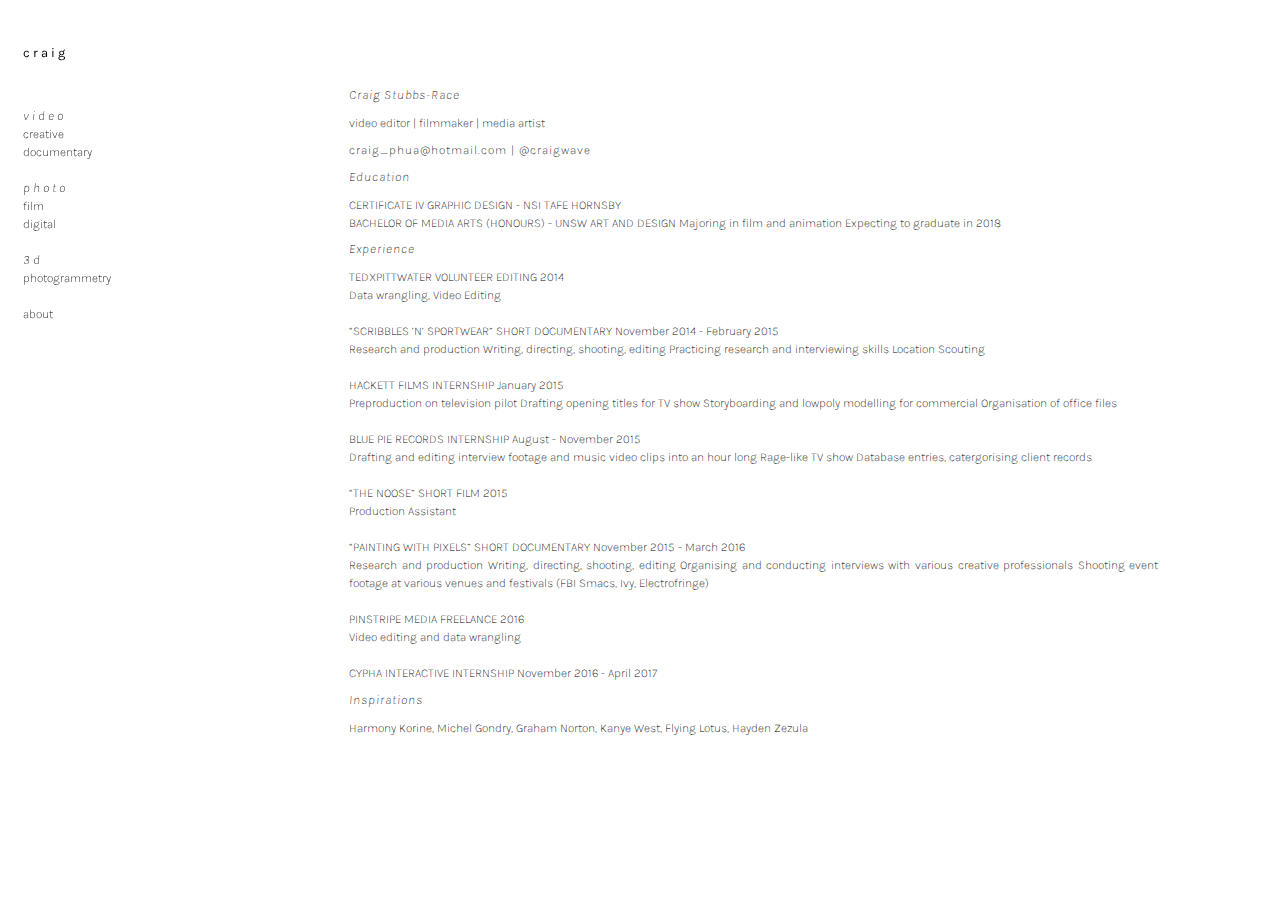
==== About.html @ 310ce45c "removed motion, added digital" ====
<!doctype html>

<html lang="en">

<head>
    <meta charset="utf-8">
    <meta name="viewport" content="width=device-width, initial-scale=1.0">

    <title>about</title>
    <link rel="stylesheet" href="css/main.css">
    <link rel="stylesheet" href="css/ideal-image-slider.css">
    <link rel="stylesheet" href="css/default.css">
    <link href="css/hamburgers.css" rel="stylesheet">

    <link href="https://fonts.googleapis.com/css?family=Karla" rel="stylesheet">
    <script src="js/jquery-3.2.0.min.js"></script>
    <script src="js/fluidvids.js"></script>

    <script src="js/main.js"></script>


</head>
<script>
</script>


<body>


    <div class="title">
        <div class="craigwave" onclick="location.href='index.html';">
            <p1>craig</p1>
        </div>

        <div class="menu-toggle">
            <button class="hamburger hamburger--squeeze" type="button">
            <span class="hamburger-box">
                <span class="hamburger-inner"></span>
            </span>
        </button>
        </div>
    </div>

    <ul class="menu">
        <p2>video</p2><br>
        <li class="menu-item" onclick="location.href='Creative.html';" style="cursor: pointer;">creative</li><br>
        <li class="menu-item" onclick="location.href='Documentary.html';" style="cursor: pointer;">documentary</li><br>
        <br>
        <p2>photo</p2><br>
        <li class="menu-item" onclick="location.href='Film.html';" style="cursor: pointer;">film</li><br>
        <li class="menu-item" onclick="location.href='digital.html';" style="cursor: pointer;">digital</li><br>

        <br>
        <p2>3d</p2><br>
        <li class="menu-item" onclick="location.href='Photogrammetry.html';" style="cursor: pointer;">photogrammetry</li><br>

        <br>

        <li class="menu-item" onclick="location.href='About.html';" style="cursor: pointer;">about</li><br>
    </ul>
    <div class="video-wrapper">
        <div class="video-wrapper">
            <div class="about-wrapper">
                <h2>Craig Stubbs-Race </h2>
                <p3>video editor | filmmaker | media artist</p3>
                <h3>craig_phua@hotmail.com | @craigwave</h3>

                <h2>Education</h2>
                <p3>
                    CERTIFICATE IV GRAPHIC DESIGN - NSI TAFE HORNSBY <br> BACHELOR OF MEDIA ARTS (HONOURS) - UNSW ART AND DESIGN Majoring in film and animation Expecting to graduate in 2018
                </p3>
                <h2>Experience</h2>
                <p3>TEDXPITTWATER VOLUNTEER EDITING 2014 <br>Data wrangling, Video Editing <br><br> “SCRIBBLES ’N’ SPORTWEAR” SHORT DOCUMENTARY November 2014 - February 2015 <br>Research and production Writing, directing, shooting, editing Practicing research and interviewing skills Location Scouting <br><br> HACKETT FILMS INTERNSHIP January 2015 <br>Preproduction on television pilot Drafting opening titles for TV show Storyboarding and lowpoly modelling for commercial Organisation of office files <br><br> BLUE PIE RECORDS INTERNSHIP August - November 2015 <br>Drafting and editing interview footage and music video clips into an hour long Rage-like TV show Database entries, catergorising client records <br><br> “THE NOOSE” SHORT FILM 2015 <br>Production Assistant <br><br> “PAINTING WITH PIXELS” SHORT DOCUMENTARY November 2015 - March 2016<br> Research and production Writing, directing, shooting, editing Organising and conducting interviews with various creative professionals Shooting event footage at various venues and festivals (FBI Smacs, Ivy, Electrofringe) <br><br> PINSTRIPE MEDIA FREELANCE 2016<br> Video editing and data wrangling<br><br> CYPHA INTERACTIVE INTERNSHIP November 2016 - April 2017<br>
                </p3>

                <h2>Inspirations</h2>
                <p3>Harmony Korine, Michel Gondry, Graham Norton, Kanye West, Flying Lotus, Hayden Zezula</p3><br><br>


            </div>
        </div>
    </div>





    <script>
    </script>







</body>

</html>
---- css/main.css ----
@import url();
html {
    overflow: scroll;
}

body {
    background-color: white;
}

.image-gallery {
    height: 100vh;
    background-color: white;
    overflow-y: auto;
    overflow-x: hidden;
    perspective: 1px;
    -webkit-perspective: 1px;
}



/*MEDIA*/

@media screen and (max-width:720px) {
    .fluid-vids {
        width: 100%;
    }
    .video-wrapper {
        z-index: 5;
        width: 100%!important;
        margin: 10% 0% 1%!important;
    }
    .about-wrapper {
        width: 80%;
        height: 100%;
        margin-top: 5%;
        margin-bottom: 10%;
        text-align: justify;
    }
    .video {
        margin-left: 0!important;
    }
    #slider-holder {
        margin: 15% 0!important;
        position: fixed;
        width: 100%!important;
    }
    body .menu-toggle {
        visibility: visible;
        background-color: white;
    }
    body .title {
        background-color: white;
        width: 100%;
        top: 0;
        height: 70px;
        position: fixed;
        z-index: 6;
    }
    body .menu {
        width: auto;
        line-height: 30px;
        visibility: hidden;
        background-color: white;
        width: 100%;
        height: 100%;
        top: 15%;
    }
    .content-text {
        width: 100%;
        margin-top: 5%;
        text-align: justify;
    }
    .craigwave {
        font-size: 15px!important;
        top: 1%!important;
        text-align: center!important;
        padding-left: 0px!important;
        left: 50%;
        margin-left: -23px;
    }
    h2 {
        font-size: 13px;
        letter-spacing: 3px;
        font-weight: 200;
        font-style: italic;
        font-family: Karla;
    }
    h3 {
        font-size: 12px;
        letter-spacing: 1px;
        font-weight: 200;
        font-family: Karla;
    }
    p3 {
        font-size: 12px;
        letter-spacing: 0px;
        font-family: Karla;
        font-weight: 200;
    }
}

h1 {
    font-family: ;
    color: antiquewhite;
    margin-left: 20px;
}

li {
    display: inline;
    max-width: 100%;
}

p2 {
    font-size: 13px;
    letter-spacing: 3px;
    font-style: italic;
    font-weight: 200;
    font-family: Karla;
}

#canvas {
    width: 400px;
    display: block;
    margin: 0 auto;
    position: absolute;
}


/*CLASSES*/

.craigwave {
    z-index: 10;
    font-size: 13px;
    position: fixed;
    letter-spacing: 3px;
    font-family: Karla;
    text-align: left;
    top: 5%;
    padding-left: 15px;
    background-color: white;
}

.craigwave:hover {
    cursor: pointer;
    text-decoration: line-through;
}

.hamburger {
    display: block;
    cursor: pointer;
    width: 80px;
    height: 40px;
}

.menu-toggle {
    z-index: 9;
    position: fixed;
    font-size: 13px;
    letter-spacing: 3px;
    font-family: Karla;
    visibility: hidden;
    left: 50%;
    margin-left: -40px;
    margin-top: 4%;
}

.menu {
    z-index: 10;
    position: fixed;
    list-style: none;
    width: 20%;
    top: 10%;
    padding-left: 15px;
    visibility: visible;
    //background-color: #f79f08;
}

.clicked .menu {
    visibility: visible;
    opacity: 1;
}

.menu-item {
    z-index: 10;
    font-size: 12px;
    letter-spacing: 0px;
    font-family: Karla;
    font-weight: 200;
}

.menu-item:hover {
    cursor: pointer;
    text-decoration: line-through;
}


/*IMAGES*/

.parallax-group {
    position: relative;
    left: %;
    transform-style: preserve-3d;
    -webkit-transform-style: preserve-3d;
}

.pic-squad1 {
    position: absolute;
    z-index: 9;
    left: 30%;
    top: 1000px;
    width: 40%;
    transform: translateZ(-0.5px);
    -webkit-transform: translateZ(-0.5px);
}

.pic-tattoo {
    position: absolute;
    z-index: 9;
    left: -10%;
    top: 100px;
    width: 25%: transform: translateZ(-1px);
    -webkit-transform: translateZ(-1px);
}

.pic-shimo {
    position: absolute;
    z-index: 8;
    left: 45%;
    top: 1500px;
    width: 50%;
    transform: translateZ(-0.2px);
    -webkit-transform: translateZ(-0.2px);
}


/*CONTENT*/

.content-text {
    width: 100%;
    text-align: justify;
}

.clicked .video-wrapper {
    visibility: hidden;
    opacity: 0;
}

.video-wrapper {
    z-index: 5;
    width: 80%;
    float: right;
    display: block;
    position: relative;
    margin-bottom: 5%;
    margin-top: 3%;
    margin-right: 5%;
    -webkit-animation: myanim 2s ; /* Chrome, Opera 15+, Safari 5+ */
          animation: myanim 2s ; /* Chrome, Firefox 16+, IE 10+, Opera */
    -webkit-animation-fill-mode: forwards;

}

.about-wrapper {
    width: 100%;
    text-align: justify;
    float: right;
}

.sf-wrapper {
    display: block;
    position: relative;
    width: 100%;
    height: 0;
    padding-top: 56.25%;
}

.sf-inner {
    display: block;
    position: absolute;
    left: 0;
    top: 0;
    right: 0;
    bottom: 0;
    width: 100%;
    height: 100%;
}


/*NEW*/

#slider-holder {
    position: relative;
    width: 50%;
    height: 50%;
    margin: 5% 30%;
}

.clicked #slider {
    visibility: hidden
}

h2 {
    font-size: 13px;
    letter-spacing: 1px;
    font-weight: 200;
    font-style: italic;
    font-family: Karla;
}

h3 {
    font-size: 12px;
    letter-spacing: 1px;
    font-weight: 200;
    font-family: Karla;
}

p3 {
    font-size: 12px;
    letter-spacing: 0px;
    font-family: Karla;
    font-weight: 200;
}

.clicked .content-wrapper {
    visibility: hidden;
    opacity: 0;
}


/*ANIMATIONS*/
@-webkit-keyframes myanim {
  0%   { opacity: 0.0; }
  50%  { opacity: 0.5; }
  100% { opacity: 1.0; }
}
@keyframes myanim {
  0%   { opacity: 0.0; }
  50%  { opacity: 0.5; }
  100% { opacity: 1.0; }
}
---- css/ideal-image-slider.css ----
/*
 * Ideal Image Slider v1.5.1
 *
 * By Gilbert Pellegrom
 * http://gilbert.pellegrom.me
 *
 * Copyright (C) 2014 Dev7studios
 * https://raw.githubusercontent.com/gilbitron/Ideal-Image-Slider/master/LICENSE
 */

.ideal-image-slider {
	position: relative;
	overflow: hidden;
}
.iis-slide {
	display: block;
	bottom: 0;
	text-decoration: none;
	position: absolute;
	top: 0;
	left: 0;
	width: 100%;
	height: 100%;
	background-repeat: no-repeat;
	background-position: 50% 50%;
	background-size: cover;
	text-indent: -9999px;
}

/* Slide effect */
.iis-effect-slide .iis-slide {
	opacity: 0;
	-webkit-transition-property: -webkit-transform;
	   -moz-transition-property: -moz-transform;
		 -o-transition-property: -o-transform;
			transition-property: transform;
	-webkit-transition-timing-function: ease-out;
	   -moz-transition-timing-function: ease-out;
		 -o-transition-timing-function: ease-out;
			transition-timing-function: ease-out;
	-webkit-transform: translateX(0%);
		-ms-transform: translateX(0%);
			transform: translateX(0%);
}
.iis-effect-slide .iis-current-slide {
	opacity: 1;
	z-index: 1;
}
.iis-effect-slide .iis-previous-slide {
	-webkit-transform: translateX(-100%);
		-ms-transform: translateX(-100%);
			transform: translateX(-100%);
}
.iis-effect-slide .iis-next-slide {
	-webkit-transform: translateX(100%);
		-ms-transform: translateX(100%);
			transform: translateX(100%);
}
.iis-effect-slide.iis-direction-next .iis-previous-slide,
.iis-effect-slide.iis-direction-previous .iis-next-slide { opacity: 1; }

/* Touch styles */
.iis-touch-enabled .iis-slide { z-index: 1; }
.iis-touch-enabled .iis-current-slide { z-index: 2; }
.iis-touch-enabled.iis-is-touching .iis-previous-slide,
.iis-touch-enabled.iis-is-touching .iis-next-slide { opacity: 1; }

/* Fade effect */
.iis-effect-fade .iis-slide {
	-webkit-transition-property: opacity;
	   -moz-transition-property: opacity;
		 -o-transition-property: opacity;
			transition-property: opacity;
	-webkit-transition-timing-function: ease-in;
	   -moz-transition-timing-function: ease-in;
		 -o-transition-timing-function: ease-in;
			transition-timing-function: ease-in;
	opacity: 0;
}
.iis-effect-fade .iis-current-slide {
	opacity: 1;
	z-index: 1;
}
---- css/default.css ----
/*
 * Ideal Image Slider Default Theme
 * Version: 1.2.0
 */

.ideal-image-slider {
	background-color: #fff;
	background-image: url("[data-uri]");
	background-repeat: no-repeat;
	background-position: 50% 50%;
	background-size: 32px 32px;
}

/* Navigation */
.iis-previous-nav,
.iis-next-nav {
	position: absolute;
	top: 50%;
	z-index: 20;
	display: block;
	width: 60px;
	height: 60px;
	text-indent: -9999px;
	background-repeat: no-repeat;
	background-color: rgba(0,0,0,0.5);
	border-radius: 50px;
	background-size: 48px 48px;
	cursor: pointer;
	opacity: 0;
	-webkit-transform: translateY(-50%);
		-ms-transform: translateY(-50%);
			transform: translateY(-50%);
	-webkit-transition: 0.3s ease-out;
	   -moz-transition: 0.3s ease-out;
		 -o-transition: 0.3s ease-out;
			transition: 0.3s ease-out;
}
.iis-previous-nav {
	left: 5%;
	background-position: 35% 50%;
	background-image: url("[data-uri]");
}
.iis-next-nav {
	right: 5%;
	background-position: 65% 50%;
	background-image: url("[data-uri]");
}
.ideal-image-slider:hover .iis-previous-nav,
.ideal-image-slider:hover .iis-next-nav { opacity: 0.5; }
.ideal-image-slider:hover .iis-previous-nav:hover,
.ideal-image-slider:hover .iis-next-nav:hover { opacity: 1.0; }

/* Bullet Navigation */
.iis-bullet-nav {
	position: absolute;
	bottom: 5%;
	right: 5%;
	z-index: 15;
	width: 90%;
	text-align: right;
	opacity: 0.4;
	-webkit-transition: 0.3s ease-out;
	   -moz-transition: 0.3s ease-out;
		 -o-transition: 0.3s ease-out;
			transition: 0.3s ease-out;
}
.iis-has-captions .iis-bullet-nav { max-width: 42%; }
.iis-bullet-nav a {
	display: inline-block;
	width: 10px;
	height: 10px;
	background: transparent;
	text-indent: 9999px;
	margin: 0 5px;
	border: 3px solid rgba(0,0,0,0.5);
	border-radius: 10px;
	cursor: pointer;
	-webkit-transition: 0.3s ease-out;
	   -moz-transition: 0.3s ease-out;
		 -o-transition: 0.3s ease-out;
			transition: 0.3s ease-out;
}
.iis-bullet-nav a.iis-bullet-active,
.iis-bullet-nav a:hover { background: #fff; }
.ideal-image-slider:hover .iis-bullet-nav { opacity: 0.7; }
.ideal-image-slider:hover .iis-bullet-nav:hover { opacity: 1.0; }

/* Captions */
.iis-has-captions .iis-slide { text-indent: 0; }
.iis-caption {
	position: absolute;
	left: 5%;
	bottom: 5%;
	max-width: 90%;
	z-index: 10;
	background: #000;
	background: rgba(0,0,0,0.5);
	padding: 5px 15px;
	border-radius: 10px;
	font: 14px/1.6em "Helvetica Neue", Helvetica, Arial, sans-serif;
	color: #fff;
	-webkit-box-sizing: border-box;
	-moz-box-sizing: border-box;
	box-sizing: border-box;
}
.iis-has-bullet-nav .iis-caption { max-width: 42%; }
.iis-caption .iis-caption-title { font-weight: bold; }
.iis-caption .iis-caption-content {
	font-size: 13px;
	line-height: 1.6em;
	color: #eee;
}
.iis-caption .iis-caption-content a,
.iis-caption .iis-caption-content a:visited {
	color: #eee;
	text-decoration: underline;
	border: 0;
}
.iis-caption .iis-caption-content a:hover,
.iis-caption .iis-caption-content a:active {
	color: #fff;
}
---- css/hamburgers.css ----
/*!
 * Hamburgers
 * @description Tasty CSS-animated hamburgers
 * @author Jonathan Suh @jonsuh
 * @site https://jonsuh.com/hamburgers
 * @link https://github.com/jonsuh/hamburgers
 */
.hamburger {
  padding: 15px 15px;
  display: inline-block;
  cursor: pointer;
  transition-property: opacity, filter;
  transition-duration: 0.15s;
  transition-timing-function: linear;
  font: inherit;
  color: inherit;
  text-transform: none;
  background-color: transparent;
  border: 0;
  margin: 0;
  overflow: visible; }
  .hamburger:hover {
    opacity: 0.7; }

.hamburger-box {
  width: 40px;
  height: 24px;
  display: inline-block;
  position: relative; }

.hamburger-inner {
  display: block;
  top: 50%;
  margin-top: -2px; }
  .hamburger-inner, .hamburger-inner::before, .hamburger-inner::after {
    width: 40px;
    height: 4px;
    background-color: #000;
    border-radius: 4px;
    position: absolute;
    transition-property: transform;
    transition-duration: 0.15s;
    transition-timing-function: ease; }
  .hamburger-inner::before, .hamburger-inner::after {
    content: "";
    display: block; }
  .hamburger-inner::before {
    top: -10px; }
  .hamburger-inner::after {
    bottom: -10px; }

/*
   * 3DX
   */
.hamburger--3dx .hamburger-box {
  perspective: 80px; }

.hamburger--3dx .hamburger-inner {
  transition: transform 0.15s cubic-bezier(0.645, 0.045, 0.355, 1), background-color 0s 0.1s cubic-bezier(0.645, 0.045, 0.355, 1); }
  .hamburger--3dx .hamburger-inner::before, .hamburger--3dx .hamburger-inner::after {
    transition: transform 0s 0.1s cubic-bezier(0.645, 0.045, 0.355, 1); }

.hamburger--3dx.is-active .hamburger-inner {
  background-color: transparent;
  transform: rotateY(180deg); }
  .hamburger--3dx.is-active .hamburger-inner::before {
    transform: translate3d(0, 10px, 0) rotate(45deg); }
  .hamburger--3dx.is-active .hamburger-inner::after {
    transform: translate3d(0, -10px, 0) rotate(-45deg); }

/*
   * 3DX Reverse
   */
.hamburger--3dx-r .hamburger-box {
  perspective: 80px; }

.hamburger--3dx-r .hamburger-inner {
  transition: transform 0.15s cubic-bezier(0.645, 0.045, 0.355, 1), background-color 0s 0.1s cubic-bezier(0.645, 0.045, 0.355, 1); }
  .hamburger--3dx-r .hamburger-inner::before, .hamburger--3dx-r .hamburger-inner::after {
    transition: transform 0s 0.1s cubic-bezier(0.645, 0.045, 0.355, 1); }

.hamburger--3dx-r.is-active .hamburger-inner {
  background-color: transparent;
  transform: rotateY(-180deg); }
  .hamburger--3dx-r.is-active .hamburger-inner::before {
    transform: translate3d(0, 10px, 0) rotate(45deg); }
  .hamburger--3dx-r.is-active .hamburger-inner::after {
    transform: translate3d(0, -10px, 0) rotate(-45deg); }

/*
   * 3DY
   */
.hamburger--3dy .hamburger-box {
  perspective: 80px; }

.hamburger--3dy .hamburger-inner {
  transition: transform 0.15s cubic-bezier(0.645, 0.045, 0.355, 1), background-color 0s 0.1s cubic-bezier(0.645, 0.045, 0.355, 1); }
  .hamburger--3dy .hamburger-inner::before, .hamburger--3dy .hamburger-inner::after {
    transition: transform 0s 0.1s cubic-bezier(0.645, 0.045, 0.355, 1); }

.hamburger--3dy.is-active .hamburger-inner {
  background-color: transparent;
  transform: rotateX(-180deg); }
  .hamburger--3dy.is-active .hamburger-inner::before {
    transform: translate3d(0, 10px, 0) rotate(45deg); }
  .hamburger--3dy.is-active .hamburger-inner::after {
    transform: translate3d(0, -10px, 0) rotate(-45deg); }

/*
   * 3DY Reverse
   */
.hamburger--3dy-r .hamburger-box {
  perspective: 80px; }

.hamburger--3dy-r .hamburger-inner {
  transition: transform 0.15s cubic-bezier(0.645, 0.045, 0.355, 1), background-color 0s 0.1s cubic-bezier(0.645, 0.045, 0.355, 1); }
  .hamburger--3dy-r .hamburger-inner::before, .hamburger--3dy-r .hamburger-inner::after {
    transition: transform 0s 0.1s cubic-bezier(0.645, 0.045, 0.355, 1); }

.hamburger--3dy-r.is-active .hamburger-inner {
  background-color: transparent;
  transform: rotateX(180deg); }
  .hamburger--3dy-r.is-active .hamburger-inner::before {
    transform: translate3d(0, 10px, 0) rotate(45deg); }
  .hamburger--3dy-r.is-active .hamburger-inner::after {
    transform: translate3d(0, -10px, 0) rotate(-45deg); }

/*
   * Arrow
   */
.hamburger--arrow.is-active .hamburger-inner::before {
  transform: translate3d(-8px, 0, 0) rotate(-45deg) scale(0.7, 1); }

.hamburger--arrow.is-active .hamburger-inner::after {
  transform: translate3d(-8px, 0, 0) rotate(45deg) scale(0.7, 1); }

/*
   * Arrow Right
   */
.hamburger--arrow-r.is-active .hamburger-inner::before {
  transform: translate3d(8px, 0, 0) rotate(45deg) scale(0.7, 1); }

.hamburger--arrow-r.is-active .hamburger-inner::after {
  transform: translate3d(8px, 0, 0) rotate(-45deg) scale(0.7, 1); }

/*
   * Arrow Alt
   */
.hamburger--arrowalt .hamburger-inner::before {
  transition: top 0.1s 0.1s ease, transform 0.1s cubic-bezier(0.165, 0.84, 0.44, 1); }

.hamburger--arrowalt .hamburger-inner::after {
  transition: bottom 0.1s 0.1s ease, transform 0.1s cubic-bezier(0.165, 0.84, 0.44, 1); }

.hamburger--arrowalt.is-active .hamburger-inner::before {
  top: 0;
  transform: translate3d(-8px, -10px, 0) rotate(-45deg) scale(0.7, 1);
  transition: top 0.1s ease, transform 0.1s 0.1s cubic-bezier(0.895, 0.03, 0.685, 0.22); }

.hamburger--arrowalt.is-active .hamburger-inner::after {
  bottom: 0;
  transform: translate3d(-8px, 10px, 0) rotate(45deg) scale(0.7, 1);
  transition: bottom 0.1s ease, transform 0.1s 0.1s cubic-bezier(0.895, 0.03, 0.685, 0.22); }

/*
   * Arrow Alt Right
   */
.hamburger--arrowalt-r .hamburger-inner::before {
  transition: top 0.1s 0.1s ease, transform 0.1s cubic-bezier(0.165, 0.84, 0.44, 1); }

.hamburger--arrowalt-r .hamburger-inner::after {
  transition: bottom 0.1s 0.1s ease, transform 0.1s cubic-bezier(0.165, 0.84, 0.44, 1); }

.hamburger--arrowalt-r.is-active .hamburger-inner::before {
  top: 0;
  transform: translate3d(8px, -10px, 0) rotate(45deg) scale(0.7, 1);
  transition: top 0.1s ease, transform 0.1s 0.1s cubic-bezier(0.895, 0.03, 0.685, 0.22); }

.hamburger--arrowalt-r.is-active .hamburger-inner::after {
  bottom: 0;
  transform: translate3d(8px, 10px, 0) rotate(-45deg) scale(0.7, 1);
  transition: bottom 0.1s ease, transform 0.1s 0.1s cubic-bezier(0.895, 0.03, 0.685, 0.22); }

/*
   * Boring
   */
.hamburger--boring .hamburger-inner, .hamburger--boring .hamburger-inner::before, .hamburger--boring .hamburger-inner::after {
  transition-property: none; }

.hamburger--boring.is-active .hamburger-inner {
  transform: rotate(45deg); }
  .hamburger--boring.is-active .hamburger-inner::before {
    top: 0;
    opacity: 0; }
  .hamburger--boring.is-active .hamburger-inner::after {
    bottom: 0;
    transform: rotate(-90deg); }

/*
   * Collapse
   */
.hamburger--collapse .hamburger-inner {
  top: auto;
  bottom: 0;
  transition-duration: 0.13s;
  transition-delay: 0.13s;
  transition-timing-function: cubic-bezier(0.55, 0.055, 0.675, 0.19); }
  .hamburger--collapse .hamburger-inner::after {
    top: -20px;
    transition: top 0.2s 0.2s cubic-bezier(0.33333, 0.66667, 0.66667, 1), opacity 0.1s linear; }
  .hamburger--collapse .hamburger-inner::before {
    transition: top 0.12s 0.2s cubic-bezier(0.33333, 0.66667, 0.66667, 1), transform 0.13s cubic-bezier(0.55, 0.055, 0.675, 0.19); }

.hamburger--collapse.is-active .hamburger-inner {
  transform: translate3d(0, -10px, 0) rotate(-45deg);
  transition-delay: 0.22s;
  transition-timing-function: cubic-bezier(0.215, 0.61, 0.355, 1); }
  .hamburger--collapse.is-active .hamburger-inner::after {
    top: 0;
    opacity: 0;
    transition: top 0.2s cubic-bezier(0.33333, 0, 0.66667, 0.33333), opacity 0.1s 0.22s linear; }
  .hamburger--collapse.is-active .hamburger-inner::before {
    top: 0;
    transform: rotate(-90deg);
    transition: top 0.1s 0.16s cubic-bezier(0.33333, 0, 0.66667, 0.33333), transform 0.13s 0.25s cubic-bezier(0.215, 0.61, 0.355, 1); }

/*
   * Collapse Reverse
   */
.hamburger--collapse-r .hamburger-inner {
  top: auto;
  bottom: 0;
  transition-duration: 0.13s;
  transition-delay: 0.13s;
  transition-timing-function: cubic-bezier(0.55, 0.055, 0.675, 0.19); }
  .hamburger--collapse-r .hamburger-inner::after {
    top: -20px;
    transition: top 0.2s 0.2s cubic-bezier(0.33333, 0.66667, 0.66667, 1), opacity 0.1s linear; }
  .hamburger--collapse-r .hamburger-inner::before {
    transition: top 0.12s 0.2s cubic-bezier(0.33333, 0.66667, 0.66667, 1), transform 0.13s cubic-bezier(0.55, 0.055, 0.675, 0.19); }

.hamburger--collapse-r.is-active .hamburger-inner {
  transform: translate3d(0, -10px, 0) rotate(45deg);
  transition-delay: 0.22s;
  transition-timing-function: cubic-bezier(0.215, 0.61, 0.355, 1); }
  .hamburger--collapse-r.is-active .hamburger-inner::after {
    top: 0;
    opacity: 0;
    transition: top 0.2s cubic-bezier(0.33333, 0, 0.66667, 0.33333), opacity 0.1s 0.22s linear; }
  .hamburger--collapse-r.is-active .hamburger-inner::before {
    top: 0;
    transform: rotate(90deg);
    transition: top 0.1s 0.16s cubic-bezier(0.33333, 0, 0.66667, 0.33333), transform 0.13s 0.25s cubic-bezier(0.215, 0.61, 0.355, 1); }

/*
   * Elastic
   */
.hamburger--elastic .hamburger-inner {
  top: 2px;
  transition-duration: 0.275s;
  transition-timing-function: cubic-bezier(0.68, -0.55, 0.265, 1.55); }
  .hamburger--elastic .hamburger-inner::before {
    top: 10px;
    transition: opacity 0.125s 0.275s ease; }
  .hamburger--elastic .hamburger-inner::after {
    top: 20px;
    transition: transform 0.275s cubic-bezier(0.68, -0.55, 0.265, 1.55); }

.hamburger--elastic.is-active .hamburger-inner {
  transform: translate3d(0, 10px, 0) rotate(135deg);
  transition-delay: 0.075s; }
  .hamburger--elastic.is-active .hamburger-inner::before {
    transition-delay: 0s;
    opacity: 0; }
  .hamburger--elastic.is-active .hamburger-inner::after {
    transform: translate3d(0, -20px, 0) rotate(-270deg);
    transition-delay: 0.075s; }

/*
   * Elastic Reverse
   */
.hamburger--elastic-r .hamburger-inner {
  top: 2px;
  transition-duration: 0.275s;
  transition-timing-function: cubic-bezier(0.68, -0.55, 0.265, 1.55); }
  .hamburger--elastic-r .hamburger-inner::before {
    top: 10px;
    transition: opacity 0.125s 0.275s ease; }
  .hamburger--elastic-r .hamburger-inner::after {
    top: 20px;
    transition: transform 0.275s cubic-bezier(0.68, -0.55, 0.265, 1.55); }

.hamburger--elastic-r.is-active .hamburger-inner {
  transform: translate3d(0, 10px, 0) rotate(-135deg);
  transition-delay: 0.075s; }
  .hamburger--elastic-r.is-active .hamburger-inner::before {
    transition-delay: 0s;
    opacity: 0; }
  .hamburger--elastic-r.is-active .hamburger-inner::after {
    transform: translate3d(0, -20px, 0) rotate(270deg);
    transition-delay: 0.075s; }

/*
   * Emphatic
   */
.hamburger--emphatic {
  overflow: hidden; }
  .hamburger--emphatic .hamburger-inner {
    transition: background-color 0.125s 0.175s ease-in; }
    .hamburger--emphatic .hamburger-inner::before {
      left: 0;
      transition: transform 0.125s cubic-bezier(0.6, 0.04, 0.98, 0.335), top 0.05s 0.125s linear, left 0.125s 0.175s ease-in; }
    .hamburger--emphatic .hamburger-inner::after {
      top: 10px;
      right: 0;
      transition: transform 0.125s cubic-bezier(0.6, 0.04, 0.98, 0.335), top 0.05s 0.125s linear, right 0.125s 0.175s ease-in; }
  .hamburger--emphatic.is-active .hamburger-inner {
    transition-delay: 0s;
    transition-timing-function: ease-out;
    background-color: transparent; }
    .hamburger--emphatic.is-active .hamburger-inner::before {
      left: -80px;
      top: -80px;
      transform: translate3d(80px, 80px, 0) rotate(45deg);
      transition: left 0.125s ease-out, top 0.05s 0.125s linear, transform 0.125s 0.175s cubic-bezier(0.075, 0.82, 0.165, 1); }
    .hamburger--emphatic.is-active .hamburger-inner::after {
      right: -80px;
      top: -80px;
      transform: translate3d(-80px, 80px, 0) rotate(-45deg);
      transition: right 0.125s ease-out, top 0.05s 0.125s linear, transform 0.125s 0.175s cubic-bezier(0.075, 0.82, 0.165, 1); }

/*
   * Emphatic Reverse
   */
.hamburger--emphatic-r {
  overflow: hidden; }
  .hamburger--emphatic-r .hamburger-inner {
    transition: background-color 0.125s 0.175s ease-in; }
    .hamburger--emphatic-r .hamburger-inner::before {
      left: 0;
      transition: transform 0.125s cubic-bezier(0.6, 0.04, 0.98, 0.335), top 0.05s 0.125s linear, left 0.125s 0.175s ease-in; }
    .hamburger--emphatic-r .hamburger-inner::after {
      top: 10px;
      right: 0;
      transition: transform 0.125s cubic-bezier(0.6, 0.04, 0.98, 0.335), top 0.05s 0.125s linear, right 0.125s 0.175s ease-in; }
  .hamburger--emphatic-r.is-active .hamburger-inner {
    transition-delay: 0s;
    transition-timing-function: ease-out;
    background-color: transparent; }
    .hamburger--emphatic-r.is-active .hamburger-inner::before {
      left: -80px;
      top: 80px;
      transform: translate3d(80px, -80px, 0) rotate(-45deg);
      transition: left 0.125s ease-out, top 0.05s 0.125s linear, transform 0.125s 0.175s cubic-bezier(0.075, 0.82, 0.165, 1); }
    .hamburger--emphatic-r.is-active .hamburger-inner::after {
      right: -80px;
      top: 80px;
      transform: translate3d(-80px, -80px, 0) rotate(45deg);
      transition: right 0.125s ease-out, top 0.05s 0.125s linear, transform 0.125s 0.175s cubic-bezier(0.075, 0.82, 0.165, 1); }

/*
   * Slider
   */
.hamburger--slider .hamburger-inner {
  top: 2px; }
  .hamburger--slider .hamburger-inner::before {
    top: 10px;
    transition-property: transform, opacity;
    transition-timing-function: ease;
    transition-duration: 0.15s; }
  .hamburger--slider .hamburger-inner::after {
    top: 20px; }

.hamburger--slider.is-active .hamburger-inner {
  transform: translate3d(0, 10px, 0) rotate(45deg); }
  .hamburger--slider.is-active .hamburger-inner::before {
    transform: rotate(-45deg) translate3d(-5.71429px, -6px, 0);
    opacity: 0; }
  .hamburger--slider.is-active .hamburger-inner::after {
    transform: translate3d(0, -20px, 0) rotate(-90deg); }

/*
   * Slider Reverse
   */
.hamburger--slider-r .hamburger-inner {
  top: 2px; }
  .hamburger--slider-r .hamburger-inner::before {
    top: 10px;
    transition-property: transform, opacity;
    transition-timing-function: ease;
    transition-duration: 0.15s; }
  .hamburger--slider-r .hamburger-inner::after {
    top: 20px; }

.hamburger--slider-r.is-active .hamburger-inner {
  transform: translate3d(0, 10px, 0) rotate(-45deg); }
  .hamburger--slider-r.is-active .hamburger-inner::before {
    transform: rotate(45deg) translate3d(5.71429px, -6px, 0);
    opacity: 0; }
  .hamburger--slider-r.is-active .hamburger-inner::after {
    transform: translate3d(0, -20px, 0) rotate(90deg); }

/*
   * Spring
   */
.hamburger--spring .hamburger-inner {
  top: 2px;
  transition: background-color 0s 0.13s linear; }
  .hamburger--spring .hamburger-inner::before {
    top: 10px;
    transition: top 0.1s 0.2s cubic-bezier(0.33333, 0.66667, 0.66667, 1), transform 0.13s cubic-bezier(0.55, 0.055, 0.675, 0.19); }
  .hamburger--spring .hamburger-inner::after {
    top: 20px;
    transition: top 0.2s 0.2s cubic-bezier(0.33333, 0.66667, 0.66667, 1), transform 0.13s cubic-bezier(0.55, 0.055, 0.675, 0.19); }

.hamburger--spring.is-active .hamburger-inner {
  transition-delay: 0.22s;
  background-color: transparent; }
  .hamburger--spring.is-active .hamburger-inner::before {
    top: 0;
    transition: top 0.1s 0.15s cubic-bezier(0.33333, 0, 0.66667, 0.33333), transform 0.13s 0.22s cubic-bezier(0.215, 0.61, 0.355, 1);
    transform: translate3d(0, 10px, 0) rotate(45deg); }
  .hamburger--spring.is-active .hamburger-inner::after {
    top: 0;
    transition: top 0.2s cubic-bezier(0.33333, 0, 0.66667, 0.33333), transform 0.13s 0.22s cubic-bezier(0.215, 0.61, 0.355, 1);
    transform: translate3d(0, 10px, 0) rotate(-45deg); }

/*
   * Spring Reverse
   */
.hamburger--spring-r .hamburger-inner {
  top: auto;
  bottom: 0;
  transition-duration: 0.13s;
  transition-delay: 0s;
  transition-timing-function: cubic-bezier(0.55, 0.055, 0.675, 0.19); }
  .hamburger--spring-r .hamburger-inner::after {
    top: -20px;
    transition: top 0.2s 0.2s cubic-bezier(0.33333, 0.66667, 0.66667, 1), opacity 0s linear; }
  .hamburger--spring-r .hamburger-inner::before {
    transition: top 0.1s 0.2s cubic-bezier(0.33333, 0.66667, 0.66667, 1), transform 0.13s cubic-bezier(0.55, 0.055, 0.675, 0.19); }

.hamburger--spring-r.is-active .hamburger-inner {
  transform: translate3d(0, -10px, 0) rotate(-45deg);
  transition-delay: 0.22s;
  transition-timing-function: cubic-bezier(0.215, 0.61, 0.355, 1); }
  .hamburger--spring-r.is-active .hamburger-inner::after {
    top: 0;
    opacity: 0;
    transition: top 0.2s cubic-bezier(0.33333, 0, 0.66667, 0.33333), opacity 0s 0.22s linear; }
  .hamburger--spring-r.is-active .hamburger-inner::before {
    top: 0;
    transform: rotate(90deg);
    transition: top 0.1s 0.15s cubic-bezier(0.33333, 0, 0.66667, 0.33333), transform 0.13s 0.22s cubic-bezier(0.215, 0.61, 0.355, 1); }

/*
   * Stand
   */
.hamburger--stand .hamburger-inner {
  transition: transform 0.075s 0.15s cubic-bezier(0.55, 0.055, 0.675, 0.19), background-color 0s 0.075s linear; }
  .hamburger--stand .hamburger-inner::before {
    transition: top 0.075s 0.075s ease-in, transform 0.075s 0s cubic-bezier(0.55, 0.055, 0.675, 0.19); }
  .hamburger--stand .hamburger-inner::after {
    transition: bottom 0.075s 0.075s ease-in, transform 0.075s 0s cubic-bezier(0.55, 0.055, 0.675, 0.19); }

.hamburger--stand.is-active .hamburger-inner {
  transform: rotate(90deg);
  background-color: transparent;
  transition: transform 0.075s 0s cubic-bezier(0.215, 0.61, 0.355, 1), background-color 0s 0.15s linear; }
  .hamburger--stand.is-active .hamburger-inner::before {
    top: 0;
    transform: rotate(-45deg);
    transition: top 0.075s 0.1s ease-out, transform 0.075s 0.15s cubic-bezier(0.215, 0.61, 0.355, 1); }
  .hamburger--stand.is-active .hamburger-inner::after {
    bottom: 0;
    transform: rotate(45deg);
    transition: bottom 0.075s 0.1s ease-out, transform 0.075s 0.15s cubic-bezier(0.215, 0.61, 0.355, 1); }

/*
   * Stand Reverse
   */
.hamburger--stand-r .hamburger-inner {
  transition: transform 0.075s 0.15s cubic-bezier(0.55, 0.055, 0.675, 0.19), background-color 0s 0.075s linear; }
  .hamburger--stand-r .hamburger-inner::before {
    transition: top 0.075s 0.075s ease-in, transform 0.075s 0s cubic-bezier(0.55, 0.055, 0.675, 0.19); }
  .hamburger--stand-r .hamburger-inner::after {
    transition: bottom 0.075s 0.075s ease-in, transform 0.075s 0s cubic-bezier(0.55, 0.055, 0.675, 0.19); }

.hamburger--stand-r.is-active .hamburger-inner {
  transform: rotate(-90deg);
  background-color: transparent;
  transition: transform 0.075s 0s cubic-bezier(0.215, 0.61, 0.355, 1), background-color 0s 0.15s linear; }
  .hamburger--stand-r.is-active .hamburger-inner::before {
    top: 0;
    transform: rotate(-45deg);
    transition: top 0.075s 0.1s ease-out, transform 0.075s 0.15s cubic-bezier(0.215, 0.61, 0.355, 1); }
  .hamburger--stand-r.is-active .hamburger-inner::after {
    bottom: 0;
    transform: rotate(45deg);
    transition: bottom 0.075s 0.1s ease-out, transform 0.075s 0.15s cubic-bezier(0.215, 0.61, 0.355, 1); }

/*
   * Spin
   */
.hamburger--spin .hamburger-inner {
  transition-duration: 0.22s;
  transition-timing-function: cubic-bezier(0.55, 0.055, 0.675, 0.19); }
  .hamburger--spin .hamburger-inner::before {
    transition: top 0.1s 0.25s ease-in, opacity 0.1s ease-in; }
  .hamburger--spin .hamburger-inner::after {
    transition: bottom 0.1s 0.25s ease-in, transform 0.22s cubic-bezier(0.55, 0.055, 0.675, 0.19); }

.hamburger--spin.is-active .hamburger-inner {
  transform: rotate(225deg);
  transition-delay: 0.12s;
  transition-timing-function: cubic-bezier(0.215, 0.61, 0.355, 1); }
  .hamburger--spin.is-active .hamburger-inner::before {
    top: 0;
    opacity: 0;
    transition: top 0.1s ease-out, opacity 0.1s 0.12s ease-out; }
  .hamburger--spin.is-active .hamburger-inner::after {
    bottom: 0;
    transform: rotate(-90deg);
    transition: bottom 0.1s ease-out, transform 0.22s 0.12s cubic-bezier(0.215, 0.61, 0.355, 1); }

/*
   * Spin Reverse
   */
.hamburger--spin-r .hamburger-inner {
  transition-duration: 0.22s;
  transition-timing-function: cubic-bezier(0.55, 0.055, 0.675, 0.19); }
  .hamburger--spin-r .hamburger-inner::before {
    transition: top 0.1s 0.25s ease-in, opacity 0.1s ease-in; }
  .hamburger--spin-r .hamburger-inner::after {
    transition: bottom 0.1s 0.25s ease-in, transform 0.22s cubic-bezier(0.55, 0.055, 0.675, 0.19); }

.hamburger--spin-r.is-active .hamburger-inner {
  transform: rotate(-225deg);
  transition-delay: 0.12s;
  transition-timing-function: cubic-bezier(0.215, 0.61, 0.355, 1); }
  .hamburger--spin-r.is-active .hamburger-inner::before {
    top: 0;
    opacity: 0;
    transition: top 0.1s ease-out, opacity 0.1s 0.12s ease-out; }
  .hamburger--spin-r.is-active .hamburger-inner::after {
    bottom: 0;
    transform: rotate(90deg);
    transition: bottom 0.1s ease-out, transform 0.22s 0.12s cubic-bezier(0.215, 0.61, 0.355, 1); }

/*
   * Squeeze
   */
.hamburger--squeeze .hamburger-inner {
  transition-duration: 0.075s;
  transition-timing-function: cubic-bezier(0.55, 0.055, 0.675, 0.19); }
  .hamburger--squeeze .hamburger-inner::before {
    transition: top 0.075s 0.12s ease, opacity 0.075s ease; }
  .hamburger--squeeze .hamburger-inner::after {
    transition: bottom 0.075s 0.12s ease, transform 0.075s cubic-bezier(0.55, 0.055, 0.675, 0.19); }

.hamburger--squeeze.is-active .hamburger-inner {
  transform: rotate(45deg);
  transition-delay: 0.12s;
  transition-timing-function: cubic-bezier(0.215, 0.61, 0.355, 1); }
  .hamburger--squeeze.is-active .hamburger-inner::before {
    top: 0;
    opacity: 0;
    transition: top 0.075s ease, opacity 0.075s 0.12s ease; }
  .hamburger--squeeze.is-active .hamburger-inner::after {
    bottom: 0;
    transform: rotate(-90deg);
    transition: bottom 0.075s ease, transform 0.075s 0.12s cubic-bezier(0.215, 0.61, 0.355, 1); }

/*
   * Vortex
   */
.hamburger--vortex .hamburger-inner {
  transition-duration: 0.2s;
  transition-timing-function: cubic-bezier(0.19, 1, 0.22, 1); }
  .hamburger--vortex .hamburger-inner::before, .hamburger--vortex .hamburger-inner::after {
    transition-duration: 0s;
    transition-delay: 0.1s;
    transition-timing-function: linear; }
  .hamburger--vortex .hamburger-inner::before {
    transition-property: top, opacity; }
  .hamburger--vortex .hamburger-inner::after {
    transition-property: bottom, transform; }

.hamburger--vortex.is-active .hamburger-inner {
  transform: rotate(765deg);
  transition-timing-function: cubic-bezier(0.19, 1, 0.22, 1); }
  .hamburger--vortex.is-active .hamburger-inner::before, .hamburger--vortex.is-active .hamburger-inner::after {
    transition-delay: 0s; }
  .hamburger--vortex.is-active .hamburger-inner::before {
    top: 0;
    opacity: 0; }
  .hamburger--vortex.is-active .hamburger-inner::after {
    bottom: 0;
    transform: rotate(90deg); }

/*
   * Vortex Reverse
   */
.hamburger--vortex-r .hamburger-inner {
  transition-duration: 0.2s;
  transition-timing-function: cubic-bezier(0.19, 1, 0.22, 1); }
  .hamburger--vortex-r .hamburger-inner::before, .hamburger--vortex-r .hamburger-inner::after {
    transition-duration: 0s;
    transition-delay: 0.1s;
    transition-timing-function: linear; }
  .hamburger--vortex-r .hamburger-inner::before {
    transition-property: top, opacity; }
  .hamburger--vortex-r .hamburger-inner::after {
    transition-property: bottom, transform; }

.hamburger--vortex-r.is-active .hamburger-inner {
  transform: rotate(-765deg);
  transition-timing-function: cubic-bezier(0.19, 1, 0.22, 1); }
  .hamburger--vortex-r.is-active .hamburger-inner::before, .hamburger--vortex-r.is-active .hamburger-inner::after {
    transition-delay: 0s; }
  .hamburger--vortex-r.is-active .hamburger-inner::before {
    top: 0;
    opacity: 0; }
  .hamburger--vortex-r.is-active .hamburger-inner::after {
    bottom: 0;
    transform: rotate(-90deg); }
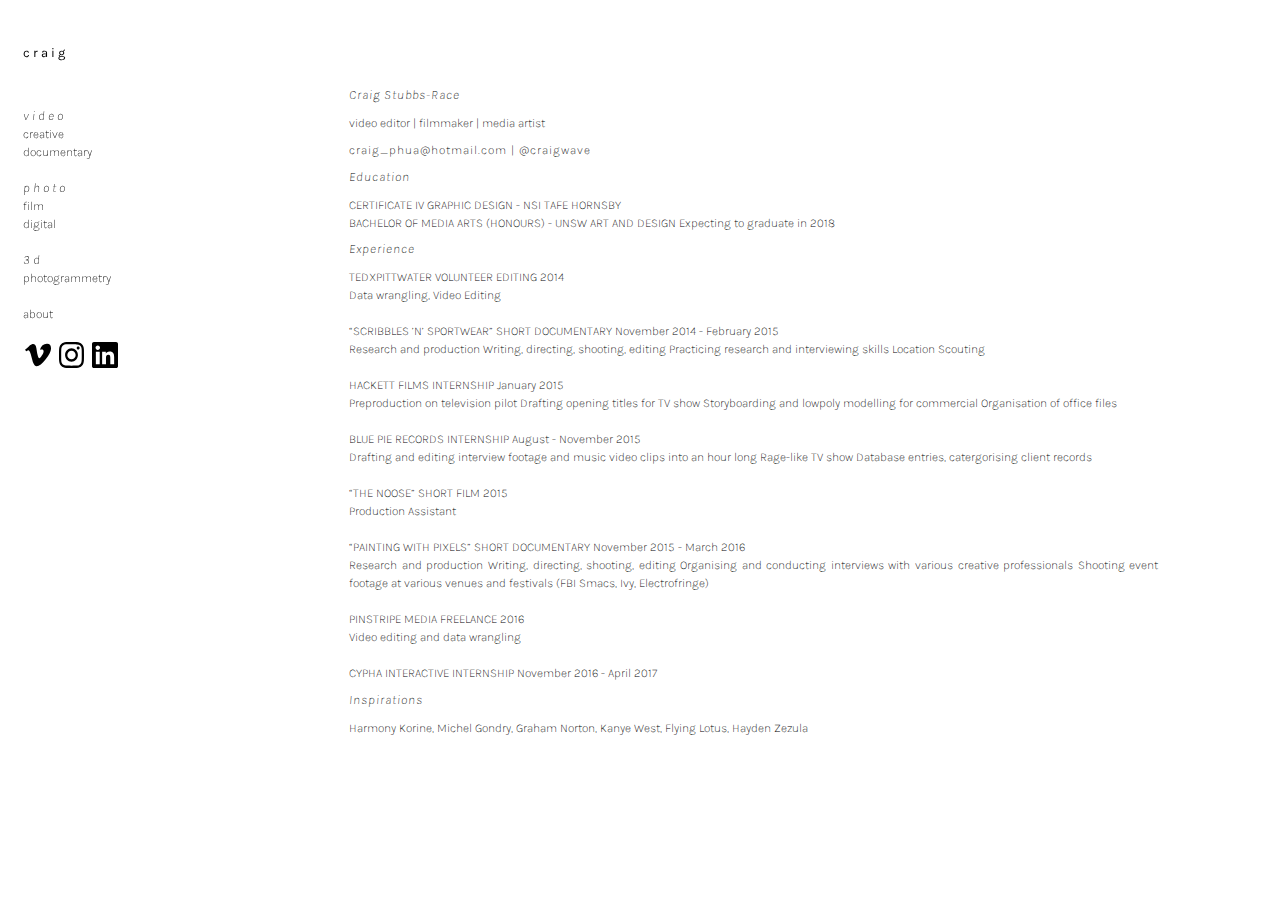
==== commit d7fb356d: "added social media" ====
--- a/About.html
+++ b/About.html
@@ -56,18 +56,23 @@
 
         <br>
 
-        <li class="menu-item" onclick="location.href='About.html';" style="cursor: pointer;">about</li><br>
+        <li class="menu-item" onclick="location.href='About.html';" style="cursor: pointer;">about</li><br><br>
+        
+        <li class="menu-icon" ><img src="img/SVG/vimeo.svg" onclick="location.href='https://vimeo.com/craigwave';" class="vimeo" width="10%"/>  <img src="img/SVG/instagram.svg" onclick="location.href='https://www.instagram.com/craigwave/';" class="insta" width="10%"/> <img src="img/SVG/linkedin.svg" onclick="location.href='https://www.linkedin.com/in/craig-stubbs-race-2ab8b0a8/';" class="linkedin" width="10%"/></li>
+
     </ul>
     <div class="video-wrapper">
         <div class="video-wrapper">
             <div class="about-wrapper">
-                <h2>Craig Stubbs-Race </h2>
+                <h2>Craig Stubbs-Race </h2> 
+                
+                
                 <p3>video editor | filmmaker | media artist</p3>
                 <h3>craig_phua@hotmail.com | @craigwave</h3>
 
                 <h2>Education</h2>
                 <p3>
-                    CERTIFICATE IV GRAPHIC DESIGN - NSI TAFE HORNSBY <br> BACHELOR OF MEDIA ARTS (HONOURS) - UNSW ART AND DESIGN Majoring in film and animation Expecting to graduate in 2018
+                    CERTIFICATE IV GRAPHIC DESIGN - NSI TAFE HORNSBY <br> BACHELOR OF MEDIA ARTS (HONOURS) - UNSW ART AND DESIGN Expecting to graduate in 2018
                 </p3>
                 <h2>Experience</h2>
                 <p3>TEDXPITTWATER VOLUNTEER EDITING 2014 <br>Data wrangling, Video Editing <br><br> “SCRIBBLES ’N’ SPORTWEAR” SHORT DOCUMENTARY November 2014 - February 2015 <br>Research and production Writing, directing, shooting, editing Practicing research and interviewing skills Location Scouting <br><br> HACKETT FILMS INTERNSHIP January 2015 <br>Preproduction on television pilot Drafting opening titles for TV show Storyboarding and lowpoly modelling for commercial Organisation of office files <br><br> BLUE PIE RECORDS INTERNSHIP August - November 2015 <br>Drafting and editing interview footage and music video clips into an hour long Rage-like TV show Database entries, catergorising client records <br><br> “THE NOOSE” SHORT FILM 2015 <br>Production Assistant <br><br> “PAINTING WITH PIXELS” SHORT DOCUMENTARY November 2015 - March 2016<br> Research and production Writing, directing, shooting, editing Organising and conducting interviews with various creative professionals Shooting event footage at various venues and festivals (FBI Smacs, Ivy, Electrofringe) <br><br> PINSTRIPE MEDIA FREELANCE 2016<br> Video editing and data wrangling<br><br> CYPHA INTERACTIVE INTERNSHIP November 2016 - April 2017<br>
--- a/css/main.css
+++ b/css/main.css
@@ -16,11 +16,24 @@
     -webkit-perspective: 1px;
 }
 
+img{
+    padding: 2px;
+}
 
 
 /*MEDIA*/
 
 @media screen and (max-width:720px) {
+    .vimeo{
+        width: 5%;
+    }
+    .insta{
+        width: 5%;
+    }
+    .linkedin{
+        width: 5%;
+    }
+    
     .fluid-vids {
         width: 100%;
     }
@@ -193,6 +206,14 @@
     text-decoration: line-through;
 }
 
+.menu-icon {
+    z-index: 10;
+}
+
+.menu-icon:hover {
+    cursor: pointer;
+}
+
 
 /*IMAGES*/
 
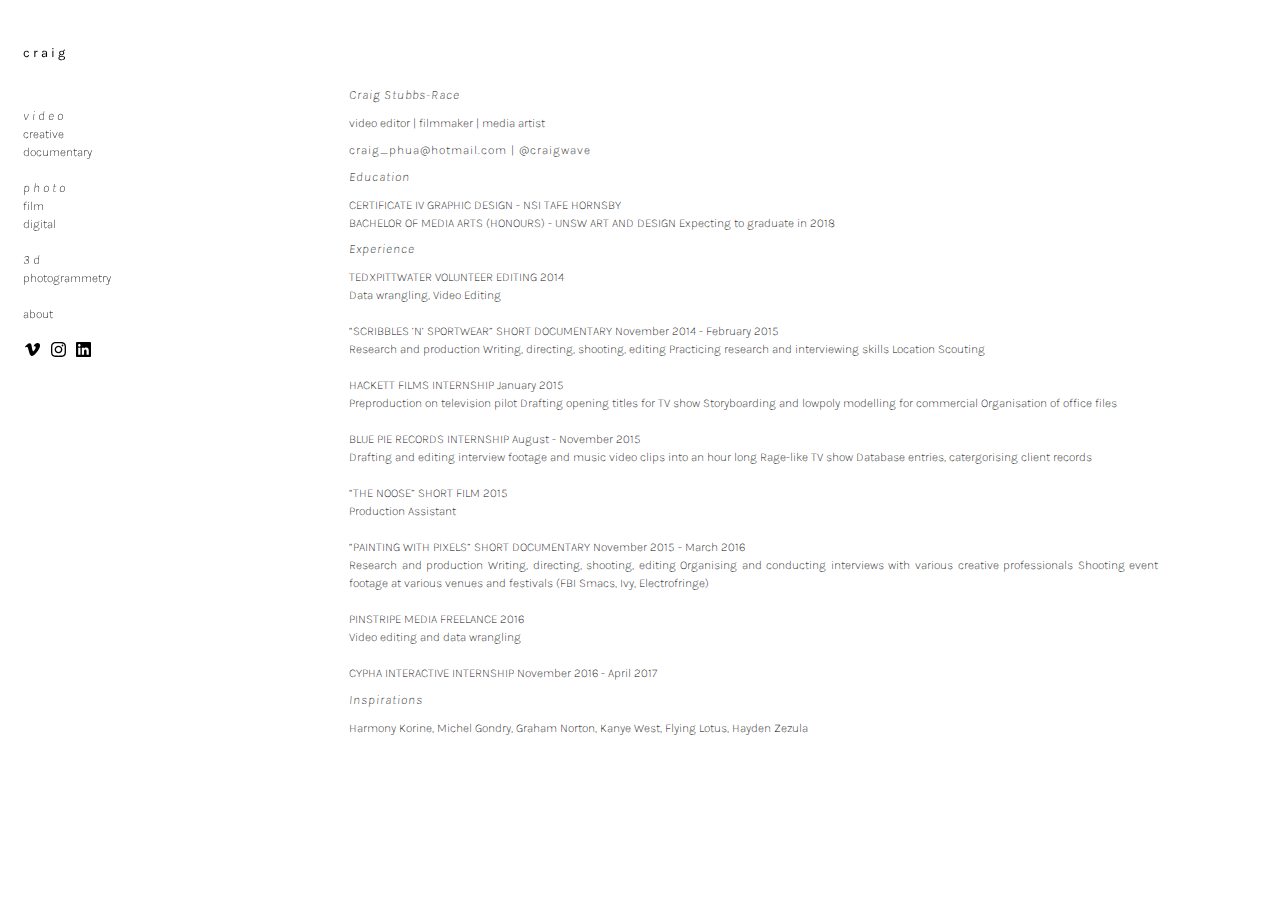
==== commit 18dcfa87: "film updates" ====
--- a/About.html
+++ b/About.html
@@ -28,10 +28,6 @@
 
 
     <div class="title">
-        <div class="craigwave" onclick="location.href='index.html';">
-            <p1>craig</p1>
-        </div>
-
         <div class="menu-toggle">
             <button class="hamburger hamburger--squeeze" type="button">
             <span class="hamburger-box">
@@ -42,6 +38,11 @@
     </div>
 
     <ul class="menu">
+        
+        <div class="craigwave" onclick="location.href='index.html';">
+            <p1>craig</p1>
+        </div>
+
         <p2>video</p2><br>
         <li class="menu-item" onclick="location.href='Creative.html';" style="cursor: pointer;">creative</li><br>
         <li class="menu-item" onclick="location.href='Documentary.html';" style="cursor: pointer;">documentary</li><br>
@@ -58,7 +59,13 @@
 
         <li class="menu-item" onclick="location.href='About.html';" style="cursor: pointer;">about</li><br><br>
         
-        <li class="menu-icon" ><img src="img/SVG/vimeo.svg" onclick="location.href='https://vimeo.com/craigwave';" class="vimeo" width="10%"/>  <img src="img/SVG/instagram.svg" onclick="location.href='https://www.instagram.com/craigwave/';" class="insta" width="10%"/> <img src="img/SVG/linkedin.svg" onclick="location.href='https://www.linkedin.com/in/craig-stubbs-race-2ab8b0a8/';" class="linkedin" width="10%"/></li>
+        <li class="menu-icon">
+            <a href="https://vimeo.com/craigwave" target="_blank"><img src="img/SVG/vimeo.svg" class="vimeo" width="10%" /></a>
+            
+            <a href="https://www.instagram.com/craigwave/" target="_blank"><img src="img/SVG/instagram.svg" class="insta" width="10%" /></a>
+
+            <a href="https://www.linkedin.com/in/craig-stubbs-race-2ab8b0a8/" target="_blank"><img src="img/SVG/linkedin.svg" class="linkedin" width="10%" /></a>
+        </li>
 
     </ul>
     <div class="video-wrapper">
@@ -80,7 +87,7 @@
 
                 <h2>Inspirations</h2>
                 <p3>Harmony Korine, Michel Gondry, Graham Norton, Kanye West, Flying Lotus, Hayden Zezula</p3><br><br>
-
+                
 
             </div>
         </div>
--- a/css/main.css
+++ b/css/main.css
@@ -16,24 +16,44 @@
     -webkit-perspective: 1px;
 }
 
-img{
+img {
     padding: 2px;
 }
 
+.vimeo {
+    width: 15px;
+    margin-right: 1%;
+}
+
+.insta {
+    width: 15px;
+    margin-right: 1%;
+}
+
+.linkedin {
+    width: 15px;
+}
+
+.link{
+    text-decoration: none;
+    color: white;
+    background: black;
+}
 
 /*MEDIA*/
 
 @media screen and (max-width:720px) {
-    .vimeo{
-        width: 5%;
-    }
-    .insta{
-        width: 5%;
-    }
-    .linkedin{
-        width: 5%;
-    }
-    
+    .vimeo {
+        width: 40px;
+        padding-right: 5%;
+    }
+    .insta {
+        width: 40px;
+        padding-right: 5%;
+    }
+    .linkedin {
+        width: 40px;
+    }
     .fluid-vids {
         width: 100%;
     }
@@ -71,12 +91,19 @@
     }
     body .menu {
         width: auto;
-        line-height: 30px;
+        line-height: 25px;
         visibility: hidden;
         background-color: white;
         width: 100%;
         height: 100%;
-        top: 15%;
+        top: 17%;
+    }
+    .menu-item {
+        z-index: 10;
+        font-size: 20px!important;
+        letter-spacing: 0px;
+        font-family: Karla;
+        font-weight: 200;
     }
     .content-text {
         width: 100%;
@@ -84,12 +111,10 @@
         text-align: justify;
     }
     .craigwave {
-        font-size: 15px!important;
-        top: 1%!important;
-        text-align: center!important;
-        padding-left: 0px!important;
-        left: 50%;
-        margin-left: -23px;
+        z-index: 10;
+        font-size: 20px!important;
+        letter-spacing: 0px;
+        top: 12%!important;
     }
     h2 {
         font-size: 13px;
@@ -110,6 +135,9 @@
         font-family: Karla;
         font-weight: 200;
     }
+    p2 {
+        font-size: 20px!important;
+    }
 }
 
 h1 {
@@ -149,7 +177,6 @@
     font-family: Karla;
     text-align: left;
     top: 5%;
-    padding-left: 15px;
     background-color: white;
 }
 
@@ -172,9 +199,7 @@
     letter-spacing: 3px;
     font-family: Karla;
     visibility: hidden;
-    left: 50%;
-    margin-left: -40px;
-    margin-top: 4%;
+    margin-top: 3%;
 }
 
 .menu {
@@ -275,10 +300,11 @@
     margin-bottom: 5%;
     margin-top: 3%;
     margin-right: 5%;
-    -webkit-animation: myanim 2s ; /* Chrome, Opera 15+, Safari 5+ */
-          animation: myanim 2s ; /* Chrome, Firefox 16+, IE 10+, Opera */
+    -webkit-animation: myanim 2s;
+    /* Chrome, Opera 15+, Safari 5+ */
+    animation: myanim 2s;
+    /* Chrome, Firefox 16+, IE 10+, Opera */
     -webkit-animation-fill-mode: forwards;
-
 }
 
 .about-wrapper {
@@ -349,13 +375,27 @@
 
 
 /*ANIMATIONS*/
+
 @-webkit-keyframes myanim {
-  0%   { opacity: 0.0; }
-  50%  { opacity: 0.5; }
-  100% { opacity: 1.0; }
-}
+    0% {
+        opacity: 0.0;
+    }
+    50% {
+        opacity: 0.5;
+    }
+    100% {
+        opacity: 1.0;
+    }
+}
+
 @keyframes myanim {
-  0%   { opacity: 0.0; }
-  50%  { opacity: 0.5; }
-  100% { opacity: 1.0; }
-}+    0% {
+        opacity: 0.0;
+    }
+    50% {
+        opacity: 0.5;
+    }
+    100% {
+        opacity: 1.0;
+    }
+}
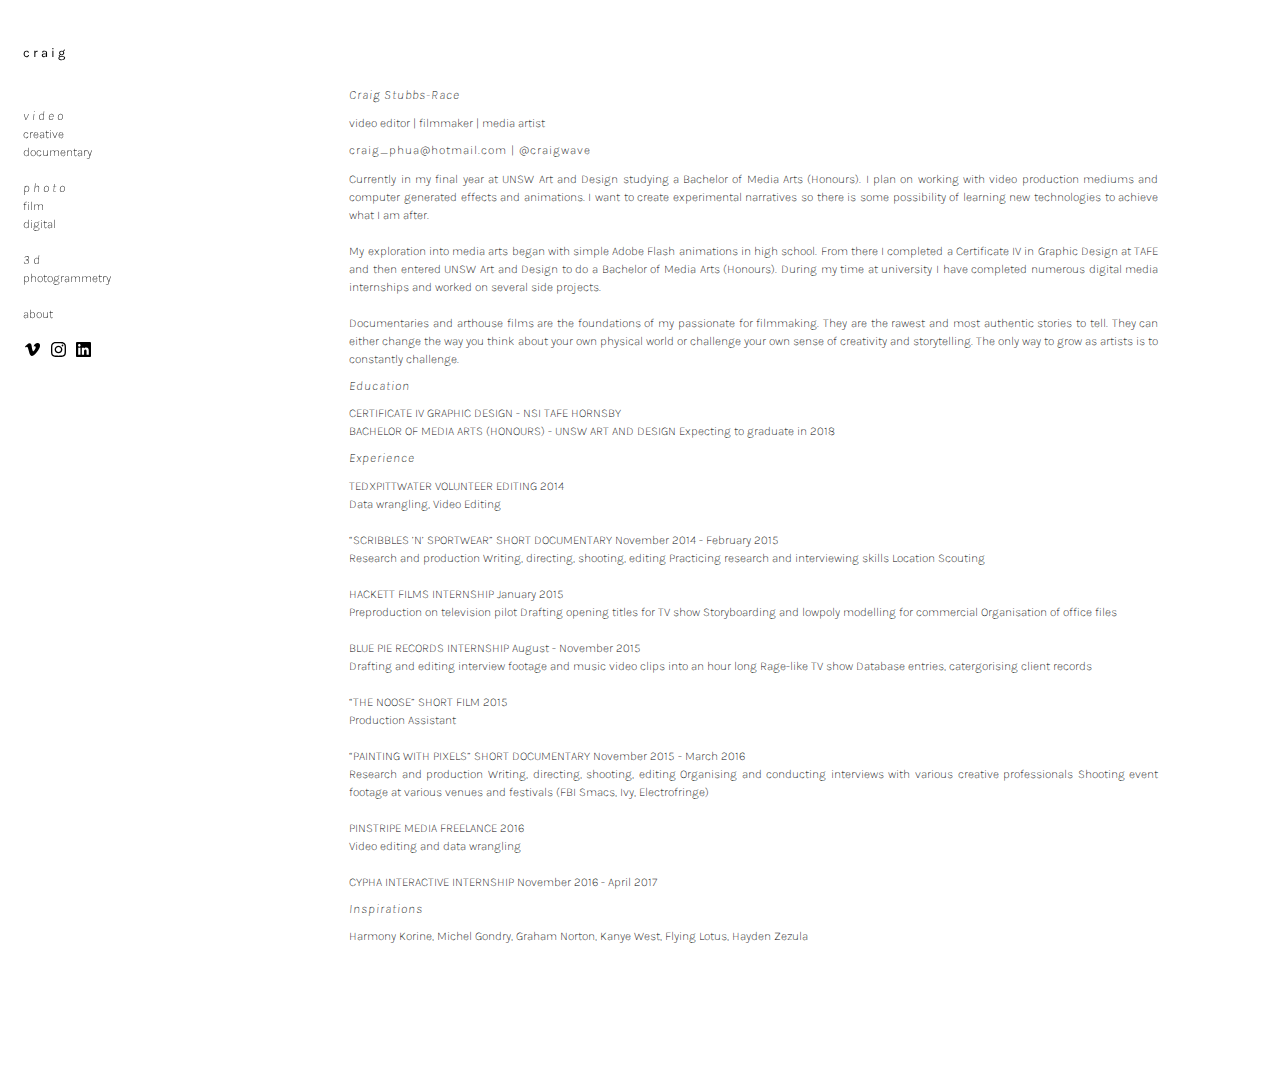
==== commit cb383434: "about section" ====
--- a/About.html
+++ b/About.html
@@ -38,7 +38,7 @@
     </div>
 
     <ul class="menu">
-        
+
         <div class="craigwave" onclick="location.href='index.html';">
             <p1>craig</p1>
         </div>
@@ -58,10 +58,10 @@
         <br>
 
         <li class="menu-item" onclick="location.href='About.html';" style="cursor: pointer;">about</li><br><br>
-        
+
         <li class="menu-icon">
             <a href="https://vimeo.com/craigwave" target="_blank"><img src="img/SVG/vimeo.svg" class="vimeo" width="10%" /></a>
-            
+
             <a href="https://www.instagram.com/craigwave/" target="_blank"><img src="img/SVG/instagram.svg" class="insta" width="10%" /></a>
 
             <a href="https://www.linkedin.com/in/craig-stubbs-race-2ab8b0a8/" target="_blank"><img src="img/SVG/linkedin.svg" class="linkedin" width="10%" /></a>
@@ -71,11 +71,12 @@
     <div class="video-wrapper">
         <div class="video-wrapper">
             <div class="about-wrapper">
-                <h2>Craig Stubbs-Race </h2> 
-                
-                
+                <h2>Craig Stubbs-Race </h2>
+
+
                 <p3>video editor | filmmaker | media artist</p3>
                 <h3>craig_phua@hotmail.com | @craigwave</h3>
+                <p3>Currently in my final year at UNSW Art and Design studying a Bachelor of Media Arts (Honours). I plan on working with video production mediums and computer generated effects and animations. I want to create experimental narratives so there is some possibility of learning new technologies to achieve what I am after. <br><br> My exploration into media arts began with simple Adobe Flash animations in high school. From there I completed a Certificate IV in Graphic Design at TAFE and then entered UNSW Art and Design to do a Bachelor of Media Arts (Honours). During my time at university I have completed numerous digital media internships and worked on several side projects. <br><br> Documentaries and arthouse films are the foundations of my passionate for filmmaking. They are the rawest and most authentic stories to tell. They can either change the way you think about your own physical world or challenge your own sense of creativity and storytelling. The only way to grow as artists is to constantly challenge.</p3>
 
                 <h2>Education</h2>
                 <p3>
@@ -87,7 +88,7 @@
 
                 <h2>Inspirations</h2>
                 <p3>Harmony Korine, Michel Gondry, Graham Norton, Kanye West, Flying Lotus, Hayden Zezula</p3><br><br>
-                
+
 
             </div>
         </div>
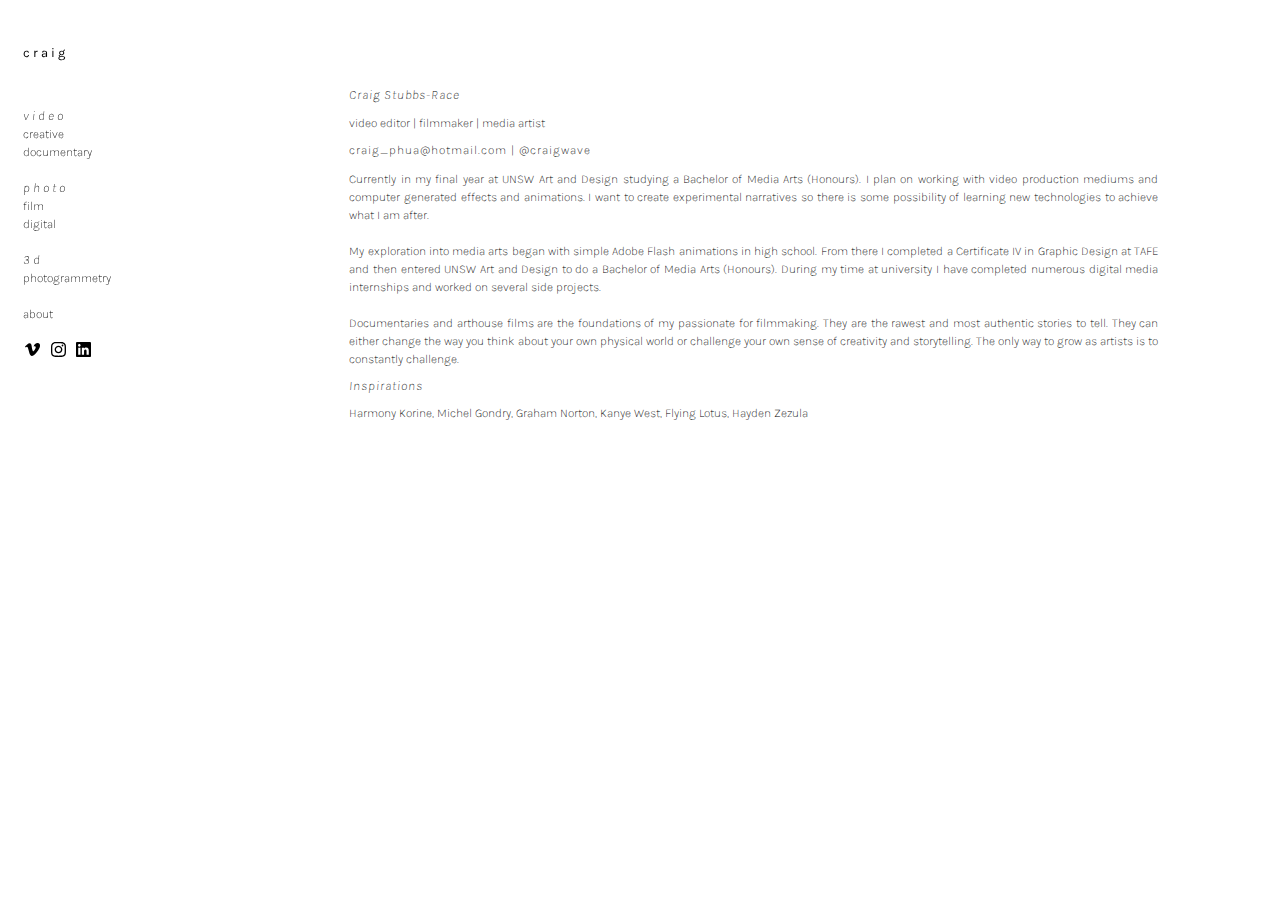
==== commit 82954ae6: "removed burger outline" ====
--- a/About.html
+++ b/About.html
@@ -78,13 +78,7 @@
                 <h3>craig_phua@hotmail.com | @craigwave</h3>
                 <p3>Currently in my final year at UNSW Art and Design studying a Bachelor of Media Arts (Honours). I plan on working with video production mediums and computer generated effects and animations. I want to create experimental narratives so there is some possibility of learning new technologies to achieve what I am after. <br><br> My exploration into media arts began with simple Adobe Flash animations in high school. From there I completed a Certificate IV in Graphic Design at TAFE and then entered UNSW Art and Design to do a Bachelor of Media Arts (Honours). During my time at university I have completed numerous digital media internships and worked on several side projects. <br><br> Documentaries and arthouse films are the foundations of my passionate for filmmaking. They are the rawest and most authentic stories to tell. They can either change the way you think about your own physical world or challenge your own sense of creativity and storytelling. The only way to grow as artists is to constantly challenge.</p3>
 
-                <h2>Education</h2>
-                <p3>
-                    CERTIFICATE IV GRAPHIC DESIGN - NSI TAFE HORNSBY <br> BACHELOR OF MEDIA ARTS (HONOURS) - UNSW ART AND DESIGN Expecting to graduate in 2018
-                </p3>
-                <h2>Experience</h2>
-                <p3>TEDXPITTWATER VOLUNTEER EDITING 2014 <br>Data wrangling, Video Editing <br><br> “SCRIBBLES ’N’ SPORTWEAR” SHORT DOCUMENTARY November 2014 - February 2015 <br>Research and production Writing, directing, shooting, editing Practicing research and interviewing skills Location Scouting <br><br> HACKETT FILMS INTERNSHIP January 2015 <br>Preproduction on television pilot Drafting opening titles for TV show Storyboarding and lowpoly modelling for commercial Organisation of office files <br><br> BLUE PIE RECORDS INTERNSHIP August - November 2015 <br>Drafting and editing interview footage and music video clips into an hour long Rage-like TV show Database entries, catergorising client records <br><br> “THE NOOSE” SHORT FILM 2015 <br>Production Assistant <br><br> “PAINTING WITH PIXELS” SHORT DOCUMENTARY November 2015 - March 2016<br> Research and production Writing, directing, shooting, editing Organising and conducting interviews with various creative professionals Shooting event footage at various venues and festivals (FBI Smacs, Ivy, Electrofringe) <br><br> PINSTRIPE MEDIA FREELANCE 2016<br> Video editing and data wrangling<br><br> CYPHA INTERACTIVE INTERNSHIP November 2016 - April 2017<br>
-                </p3>
+               
 
                 <h2>Inspirations</h2>
                 <p3>Harmony Korine, Michel Gondry, Graham Norton, Kanye West, Flying Lotus, Hayden Zezula</p3><br><br>
--- a/css/main.css
+++ b/css/main.css
@@ -191,6 +191,10 @@
     width: 80px;
     height: 40px;
 }
+
+.hamburger:focus {outline:0;}
+
+
 
 .menu-toggle {
     z-index: 9;
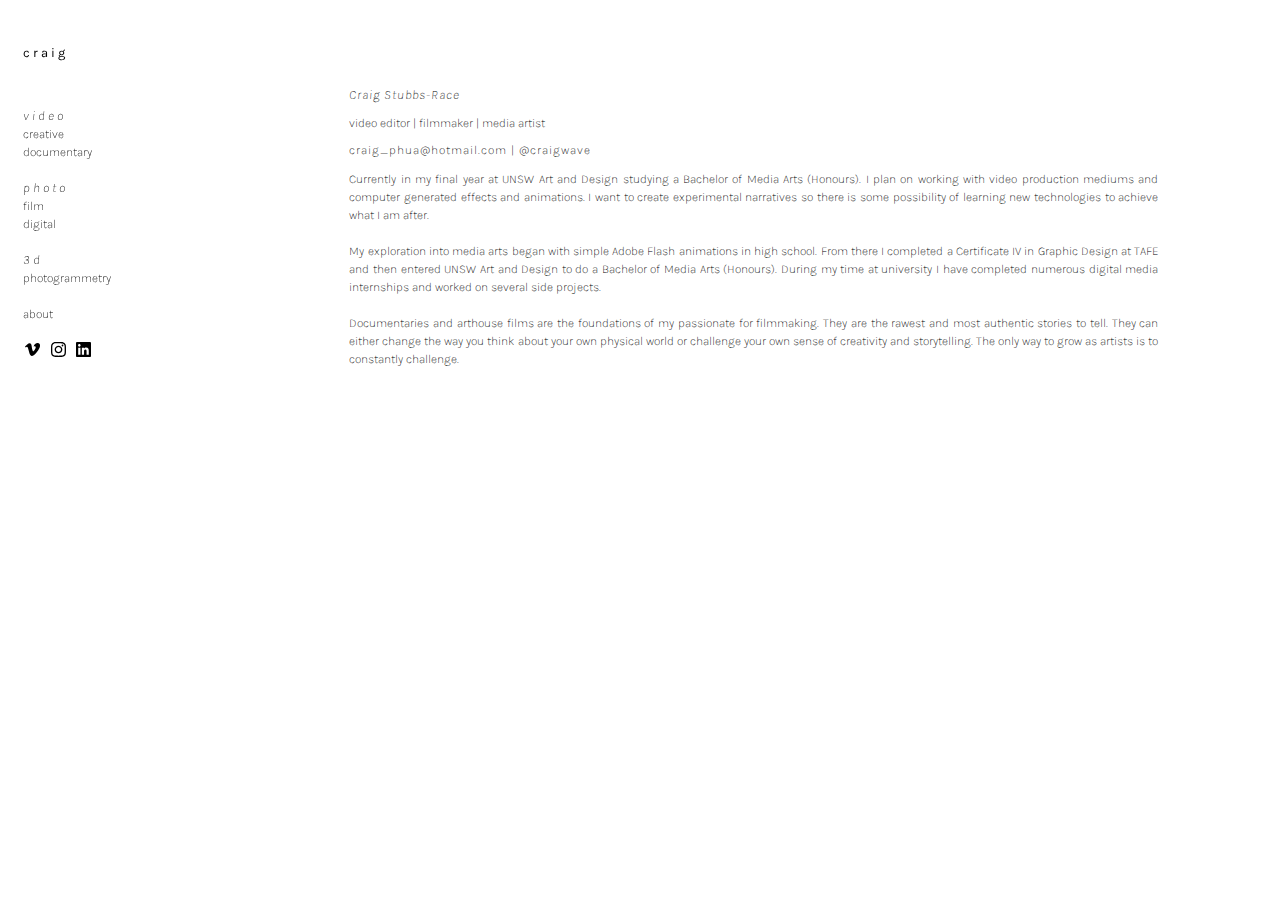
==== commit c257fc9c: "done 23 june 2017" ====
--- a/About.html
+++ b/About.html
@@ -80,10 +80,7 @@
 
                
 
-                <h2>Inspirations</h2>
-                <p3>Harmony Korine, Michel Gondry, Graham Norton, Kanye West, Flying Lotus, Hayden Zezula</p3><br><br>
-
-
+                
             </div>
         </div>
     </div>
